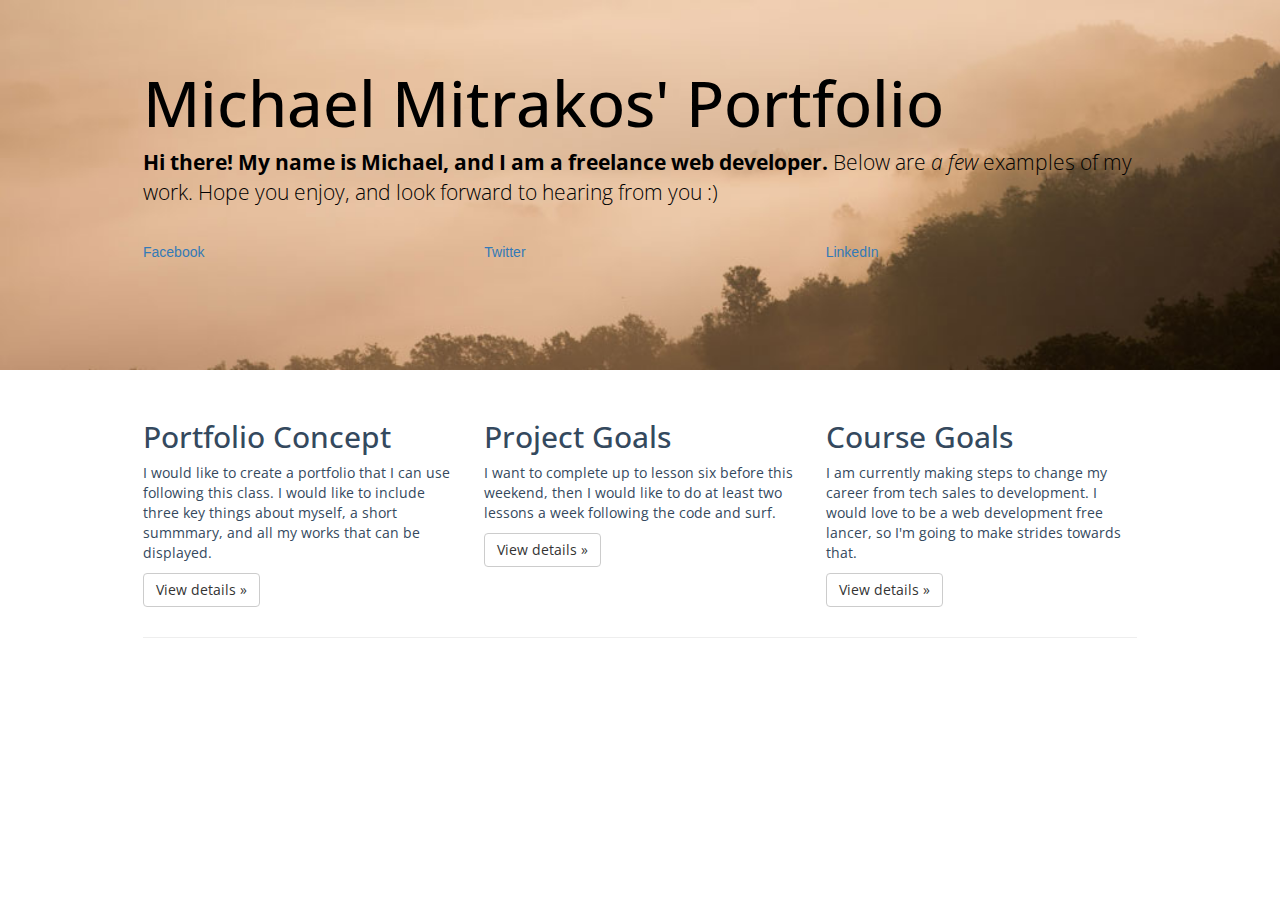
==== index.html @ af16f70e "CareerFoundryProject" ====
<!DOCTYPE html>
<html lang="en">
  <head>
    <meta charset="utf-8">

    <title>Michael Mitrakos' Portfolio</title>

    <!-- Bootstrap core CSS -->
    <link rel="stylesheet" href="https://maxcdn.bootstrapcdn.com/bootstrap/3.3.5/css/bootstrap.css">

    <!-- New Fonts -->
    <link href='https://fonts.googleapis.com/css?family=Open+Sans' rel='stylesheet' type='text/css'>

  <link href="css/style.css" rel="stylesheet">

    <!-- Custom styles for this template go here -->

    <!-- Just for debugging purposes. Don't actually copy this line! -->
    <!--[if lt IE 9]><script src="../../docs-assets/js/ie8-responsive-file-warning.js"></script><![endif]-->

    <!-- HTML5 shim and Respond.js IE8 support of HTML5 elements and media queries -->
    <!--[if lt IE 9]>
      <script src="https://oss.maxcdn.com/libs/html5shiv/3.7.0/html5shiv.js"></script>
      <script src="https://oss.maxcdn.com/libs/respond.js/1.3.0/respond.min.js"></script>
    <![endif]-->
  </head>

  <body>

    <!-- Main jumbotron for a primary marketing message or call to action -->
    <div class="jumbotron" id="head">
      <div class="container">
        <h1>Michael Mitrakos' Portfolio</h1>
        <p><strong>Hi there! My name is Michael, and I am a freelance web developer.</strong> Below are <i>a few</i> examples of my work. Hope you enjoy, and look forward to hearing from you :)</p>
        <br>
        <div id="social" class="row">
          <div class="col-xs-6 col-md-4"><a href="http://www.facebook.com/michaelmitrakos">Facebook</a></div>
          <div class="col-xs-6 col-md-4"><a href="http://www.twitter.com/mike_mitrakos">Twitter</a></div>
          <div class="col-xs-6 col-md-4"><a href="http://www.linkedin.com/in/michaelmitrakos">LinkedIn</a></div>
        </div>
        <br>
        <br>
        <br>
      </div>
    </div>

    <div class="container">
      <!-- Example row of columns -->
      <div class="row">
        <div class="col-md-4">
          <h2>Portfolio Concept</h2>
          <p>I would like to create a portfolio that I can use following this class. I would like to include three key things about myself, a short summmary, and all my works that can be displayed.</p>
          <p><a class="btn btn-default" href="#" role="button">View details &raquo;</a></p>
        </div>
        <div class="col-md-4">
          <h2>Project Goals</h2>
          <p>I want to complete up to lesson six before this weekend, then I would like to do at least two lessons a week following the code and surf.</p>
          <p><a class="btn btn-default" href="#" role="button">View details &raquo;</a></p>
       </div>
        <div class="col-md-4">
          <h2>Course Goals</h2>
          <p>I am currently making steps to change my career from tech sales to development. I would love to be a web development free lancer, so I'm going to make strides towards that.</p>
          <p><a class="btn btn-default" href="#" role="button">View details &raquo;</a></p>
        </div>
      </div>

      <hr>


    </div> <!-- /container -->


    <!--
    ================================================== -->
    <!-- Can place script tags with JavaScript files here -->

  </body>
</html>
---- css/style.css ----
.jumbotron {
  background-image: url("../img/landscape.jpg");
  background-size: cover;
}

.jumbotron p {
  color: black;
  text-decoration: none;
}

.jumbotron h1 {
  color: black;
}

#aboutimage {
  height: 100%;
  width: 100%;
}

.container {
  width: 80%;
  margin: 0 auto;
}

.header h1 {
  text-align: center;
  margin-bottom: 30px;
}

.image {
  display: inline-block;
  float: left;
}

.column {
  display: inline-block;
  float: left;
  width: 50%;
  padding: 0 20px;
  margin-top: 20px;
}

.main_text {
  clear: both;
  padding-top: 60px;
}

element.style {
  margin-bottom: 20px;
}

* {
  box-sizing: border-box;
}

/* Typography */

h1,
h2,
h3 {
  font-family: 'Open Sans', Helvetica, Arial, sans-serif
}

p,
li,
ul{
  font-family: 'Open Sans', georgia, Didot;
  -webkit-padding-start: 0px;
}

.intro p {
  font-family: 'Open Sans', Futura, Helvetica, Arial, sans-serif;
  font-size: 1.5em;
  font-weight: 100;
  -webkit-margin-before: 0;
}

.skills {
  text-align: left;
  font-family: 'Open Sans', Futura, Helvetica, Arial, sans-serif;
}

  .skills li {
    list-style: none;
  }

body {
  background-color: #FFFFFf;
  color: #34495e;
}

/* Contact */

#contactheader {
  width: 1000px;
}

  #contactheader h1 {
    font-size: 3em;
  }

#contactimage {
  height: 50%;
  width: 50%;
}

#cimage {
  float: left;
  display: inline-block;
  width: 30%;
}


  #cimage img {
	   border-radius: 30%;
   }

#contactabout {
  float: right;
  display: inline-block;
  width: 70%;
}

.image ul {
  list-style: none;
  margin-top: 20px;
}

.contact {
  float: right;
  display: inline-block;
  width: 50%;
}
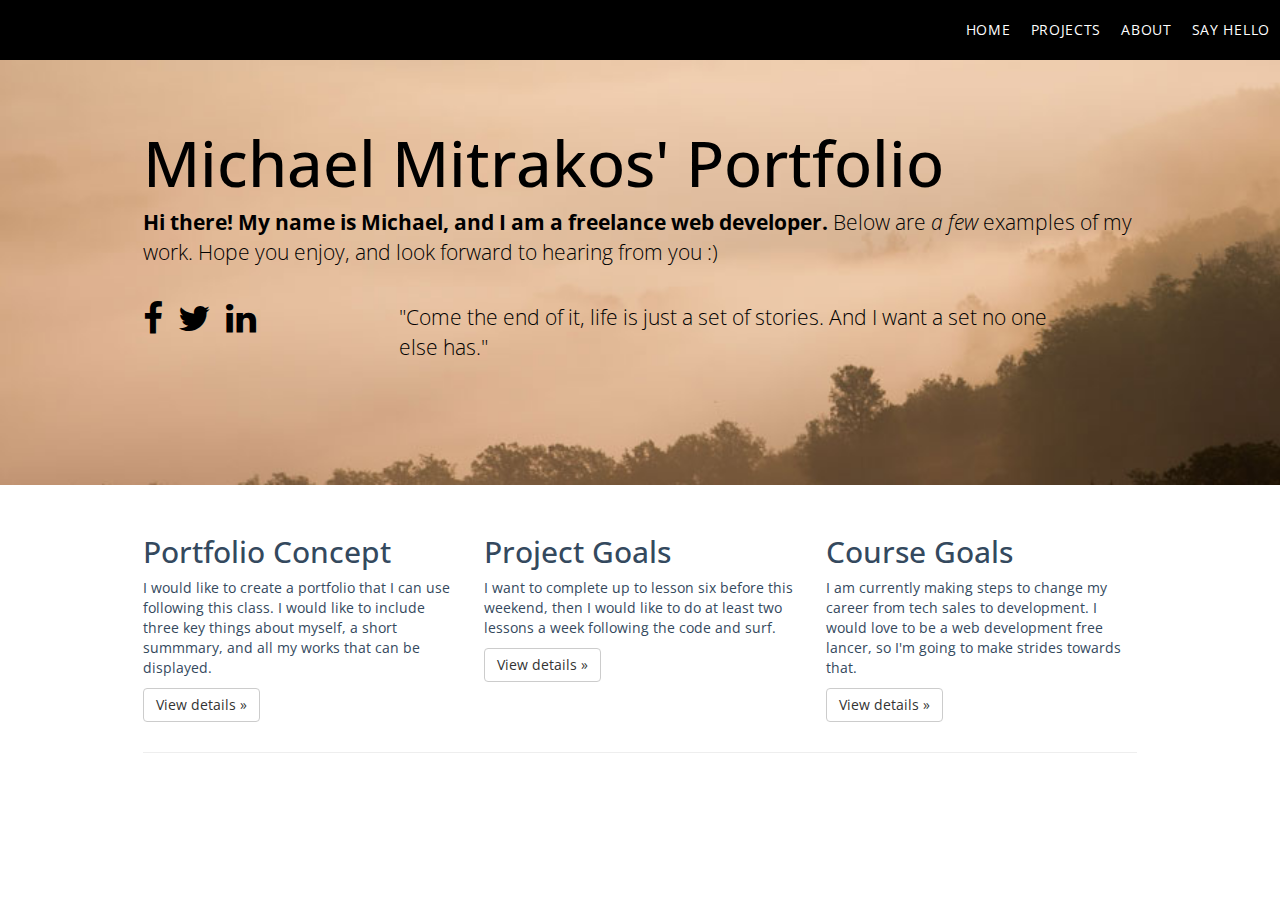
==== commit 37d2b885: "Nav Bar Addition" ====
--- a/index.html
+++ b/index.html
@@ -11,7 +11,10 @@
     <!-- New Fonts -->
     <link href='https://fonts.googleapis.com/css?family=Open+Sans' rel='stylesheet' type='text/css'>
 
-  <link href="css/style.css" rel="stylesheet">
+    <!-- FontAwesome -->
+    <link rel="stylesheet" href="../font-awesome/css/font-awesome.min.css">
+
+    <link href="css/style.css" rel="stylesheet">
 
     <!-- Custom styles for this template go here -->
 
@@ -27,16 +30,31 @@
 
   <body>
 
-    <!-- Main jumbotron for a primary marketing message or call to action -->
+    <div class="nav">
+      <ul>
+        <li><a href="/contact.html">Say Hello</a></li>
+        <li><a href="/about.html">About</a></li>
+        <li><a href="/projects.html">Projects</a></li>
+        <li><a href="#">Home</a></li>
+      </ul>
+    </div>
+
+
+    <!-- Main jumbotron for a primary message or call to action -->
     <div class="jumbotron" id="head">
       <div class="container">
         <h1>Michael Mitrakos' Portfolio</h1>
         <p><strong>Hi there! My name is Michael, and I am a freelance web developer.</strong> Below are <i>a few</i> examples of my work. Hope you enjoy, and look forward to hearing from you :)</p>
         <br>
         <div id="social" class="row">
-          <div class="col-xs-6 col-md-4"><a href="http://www.facebook.com/michaelmitrakos">Facebook</a></div>
-          <div class="col-xs-6 col-md-4"><a href="http://www.twitter.com/mike_mitrakos">Twitter</a></div>
-          <div class="col-xs-6 col-md-4"><a href="http://www.linkedin.com/in/michaelmitrakos">LinkedIn</a></div>
+          <div class="col-md-3">
+            <a href="http://www.facebook.com/michaelmitrakos"><i class="fa fa-facebook"></i></a>
+            <a href="http://www.twitter.com/mike_mitrakos"><i class="fa fa-twitter"></i></a>
+            <a href="http://www.linkedin.com/in/michaelmitrakos"><i class="fa fa-linkedin"></i></a>
+          </div>
+          <div class="col-md-8">
+            <p>"Come the end of it, life is just a set of stories. And I want a set no one else has."</p>
+          </div>
         </div>
         <br>
         <br>
--- a/css/style.css
+++ b/css/style.css
@@ -87,6 +87,7 @@
 body {
   background-color: #FFFFFf;
   color: #34495e;
+  padding-top: 60px;
 }
 
 /* Contact */
@@ -131,3 +132,50 @@
   display: inline-block;
   width: 50%;
 }
+
+/* Navigation */
+
+.nav {
+  background-color: black;
+  position: fixed;
+  width: 100%;
+  top: 0;
+}
+
+.nav ul li {
+  display: inline-block;
+  text-transform: uppercase;
+  letter-spacing: 0.05em;
+  padding: 20px 10px 20px;
+  float: right;
+}
+
+  .nav ul li a {
+    color: white;
+  }
+
+  .nav ul li a i {
+    color: white;
+  }
+
+  .nav a:hover {
+    color: lightblue;
+    text-decoration: none;
+    transition: color 600ms;
+  }
+
+  #social {
+    font-size: 35px;
+  }
+
+    #social a i {
+      color: black;;
+      left: 5;
+      float: left;
+      padding-bottom: 10px;
+      padding-right: 15px;
+    }
+
+    #social a i:hover {
+      color: skyblue;
+    }
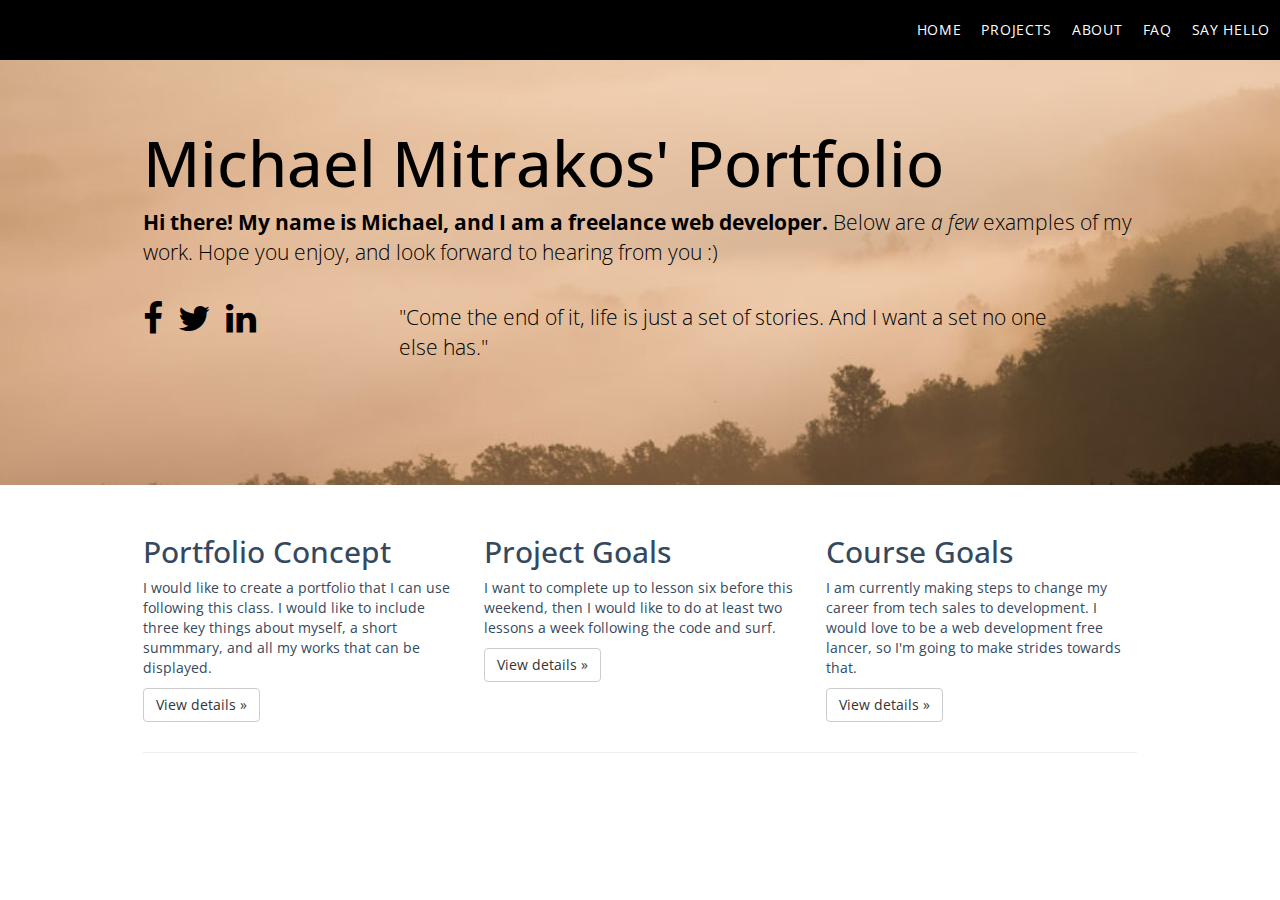
==== commit 8891d732: "FAQ Page" ====
--- a/index.html
+++ b/index.html
@@ -33,6 +33,7 @@
     <div class="nav">
       <ul>
         <li><a href="/contact.html">Say Hello</a></li>
+        <li><a href="/faq.html">FAQ</a></li>
         <li><a href="/about.html">About</a></li>
         <li><a href="/projects.html">Projects</a></li>
         <li><a href="#">Home</a></li>
@@ -87,10 +88,8 @@
 
     </div> <!-- /container -->
 
-
-    <!--
-    ================================================== -->
-    <!-- Can place script tags with JavaScript files here -->
+    <script src="https://ajax.googleapis.com/ajax/libs/jquery/1.11.3/jquery.min.js"></script>
+    <script src="https://maxcdn.bootstrapcdn.com/bootstrap/3.3.5/js/bootstrap.min.js"></script>
 
   </body>
 </html>
--- a/css/style.css
+++ b/css/style.css
@@ -179,3 +179,20 @@
     #social a i:hover {
       color: skyblue;
     }
+
+    .image li:hover {
+      color: #5179D8;
+    }
+
+    .panel-body:hover {
+      background-color: black;
+      color: white;
+    }
+
+    .panel-heading {
+      background-color: gray;
+    }
+
+    .panel-title {
+      font-style: 'Open Sans';
+    }
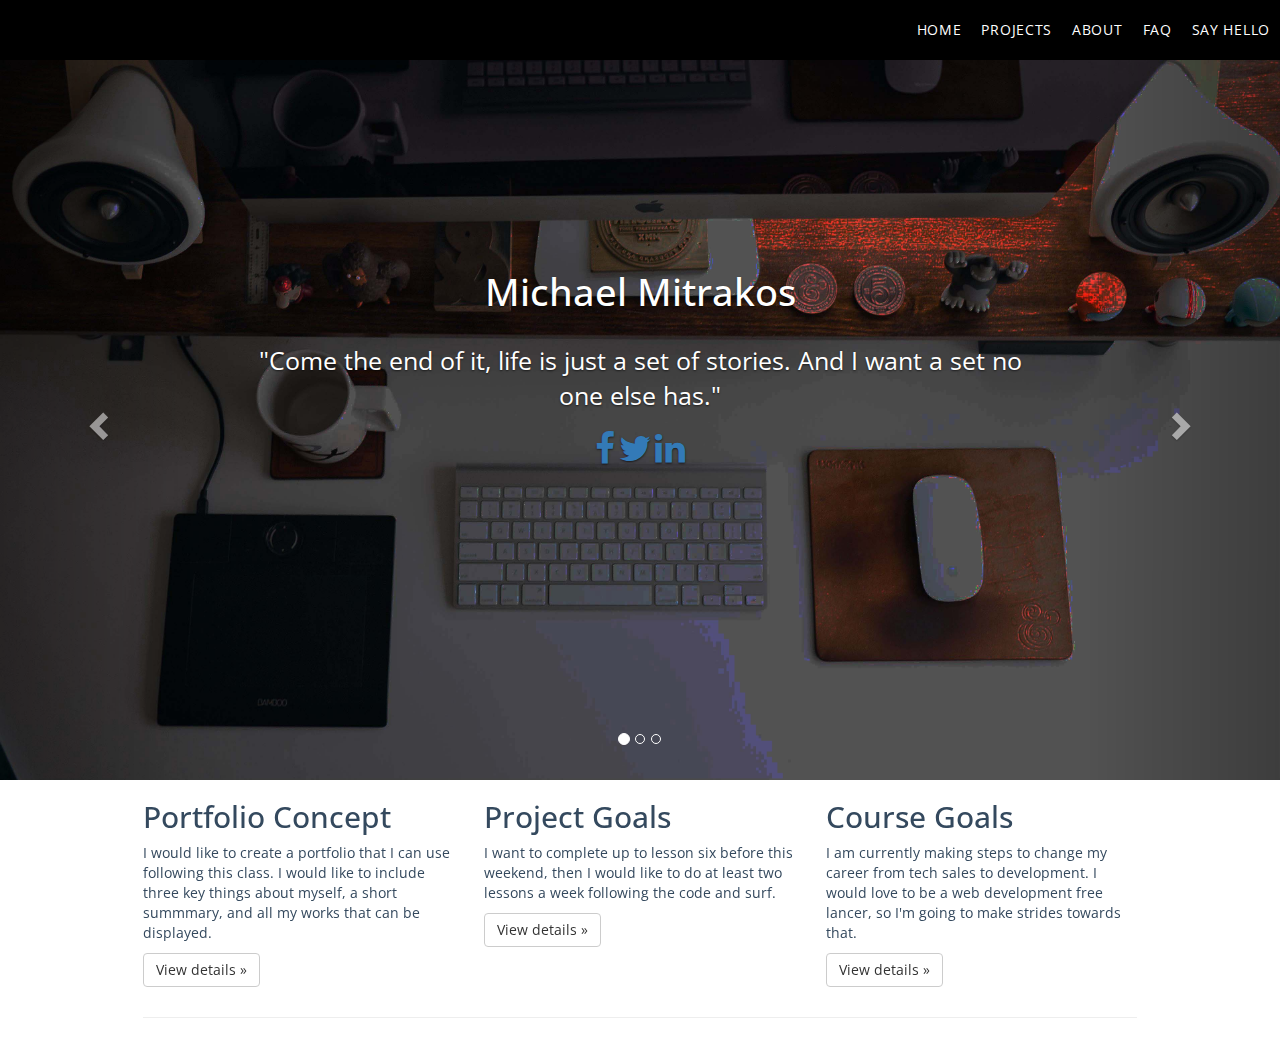
==== commit 9bc838d2: "Front page revision" ====
--- a/index.html
+++ b/index.html
@@ -36,32 +36,74 @@
         <li><a href="/faq.html">FAQ</a></li>
         <li><a href="/about.html">About</a></li>
         <li><a href="/projects.html">Projects</a></li>
-        <li><a href="#">Home</a></li>
+        <li><a href="/index.html">Home</a></li>
       </ul>
     </div>
 
+<div class="container-fluid">
+  <div id="carousel-example-generic" class="carousel slide" data-ride="carousel">
+  <!-- Indicators -->
+  <ol class="carousel-indicators">
+    <li data-target="#carousel-example-generic" data-slide-to="0" class="active"></li>
+    <li data-target="#carousel-example-generic" data-slide-to="1"></li>
+    <li data-target="#carousel-example-generic" data-slide-to="2"></li>
+  </ol>
 
-    <!-- Main jumbotron for a primary message or call to action -->
-    <div class="jumbotron" id="head">
-      <div class="container">
-        <h1>Michael Mitrakos' Portfolio</h1>
-        <p><strong>Hi there! My name is Michael, and I am a freelance web developer.</strong> Below are <i>a few</i> examples of my work. Hope you enjoy, and look forward to hearing from you :)</p>
+  <!-- Wrapper for slides -->
+  <div class="carousel-inner" role="listbox">
+    <div class="item active">
+      <img src="../img/portfolioheroimage.jpg" alt="Desk">
+      <div class="carousel-caption">
+        <h2>Michael Mitrakos</h2>
         <br>
-        <div id="social" class="row">
-          <div class="col-md-3">
-            <a href="http://www.facebook.com/michaelmitrakos"><i class="fa fa-facebook"></i></a>
-            <a href="http://www.twitter.com/mike_mitrakos"><i class="fa fa-twitter"></i></a>
-            <a href="http://www.linkedin.com/in/michaelmitrakos"><i class="fa fa-linkedin"></i></a>
-          </div>
-          <div class="col-md-8">
-            <p>"Come the end of it, life is just a set of stories. And I want a set no one else has."</p>
-          </div>
-        </div>
-        <br>
-        <br>
-        <br>
+        <p>"Come the end of it, life is just a set of stories. And I want a set no one else has."</p>
+        <span class="social">
+          <a href="http://www.facebook.com/michaelmitrakos"><i class="fa fa-facebook"></i></a>
+          <a href="http://www.twitter.com/mike_mitrakos"><i class="fa fa-twitter"></i></a>
+          <a href="http://www.linkedin.com/in/michaelmitrakos"><i class="fa fa-linkedin"></i></a>
+        </span>
       </div>
     </div>
+    <div class="item">
+      <img src="../img/portfolioheroimage3.jpg" alt="Lamp">
+      <div class="carousel-caption">
+        <h2>Michael Mitrakos</h2>
+        <br>
+        <p>"Come the end of it, life is just a set of stories. And I want a set no one else has."</p>
+        <span class="social">
+          <a href="http://www.facebook.com/michaelmitrakos"><i class="fa fa-facebook"></i></a>
+          <a href="http://www.twitter.com/mike_mitrakos"><i class="fa fa-twitter"></i></a>
+          <a href="http://www.linkedin.com/in/michaelmitrakos"><i class="fa fa-linkedin"></i></a>
+        </span>
+      </div>
+    </div>
+    <div class="item">
+      <img src="../img/lesson8-portfolioheroimage2.jpg" alt="Typewriter">
+      <div class="carousel-caption">
+        <h2>Michael Mitrakos</h2>
+        <br>
+        <p>"Come the end of it, life is just a set of stories. And I want a set no one else has."</p>
+        <span class="social">
+          <a href="http://www.facebook.com/michaelmitrakos"><i class="fa fa-facebook"></i></a>
+          <a href="http://www.twitter.com/mike_mitrakos"><i class="fa fa-twitter"></i></a>
+          <a href="http://www.linkedin.com/in/michaelmitrakos"><i class="fa fa-linkedin"></i></a>
+        </span>
+      </div>
+    </div>
+
+  </div>
+
+  <!-- Controls -->
+  <a class="left carousel-control" href="#carousel-example-generic" role="button" data-slide="prev">
+    <span class="glyphicon glyphicon-chevron-left" aria-hidden="true"></span>
+    <span class="sr-only">Previous</span>
+  </a>
+  <a class="right carousel-control" href="#carousel-example-generic" role="button" data-slide="next">
+    <span class="glyphicon glyphicon-chevron-right" aria-hidden="true"></span>
+    <span class="sr-only">Next</span>
+  </a>
+</div>
+</div>
 
     <div class="container">
       <!-- Example row of columns -->
--- a/css/style.css
+++ b/css/style.css
@@ -140,6 +140,7 @@
   position: fixed;
   width: 100%;
   top: 0;
+  z-index: 1;
 }
 
 .nav ul li {
@@ -196,3 +197,45 @@
     .panel-title {
       font-style: 'Open Sans';
     }
+
+    .hover_img a {
+      position:center;
+    }
+
+    .hover_img a span {
+      position: center; display:none; z-index:99;
+    }
+
+    .hover_img a:hover {
+      text-decoration: none; color: orange;
+    }
+
+    .hover_img a:hover span {
+      display:block;
+    }
+
+    .social a {
+      font-size: 35px;
+    }
+
+    .carousel-caption {
+      color: white;
+      margin-bottom: 20%;
+    }
+
+    .carousel-caption h2 {
+      font-size: 38px;
+    }
+
+    .carousel-caption p {
+      font-size: 25px;
+    }
+
+    #carousel-example-generic {
+      padding-top: 0px;
+    }
+
+    .container-fluid {
+      padding-left: 0px;
+      padding-right: 0px;
+    }
